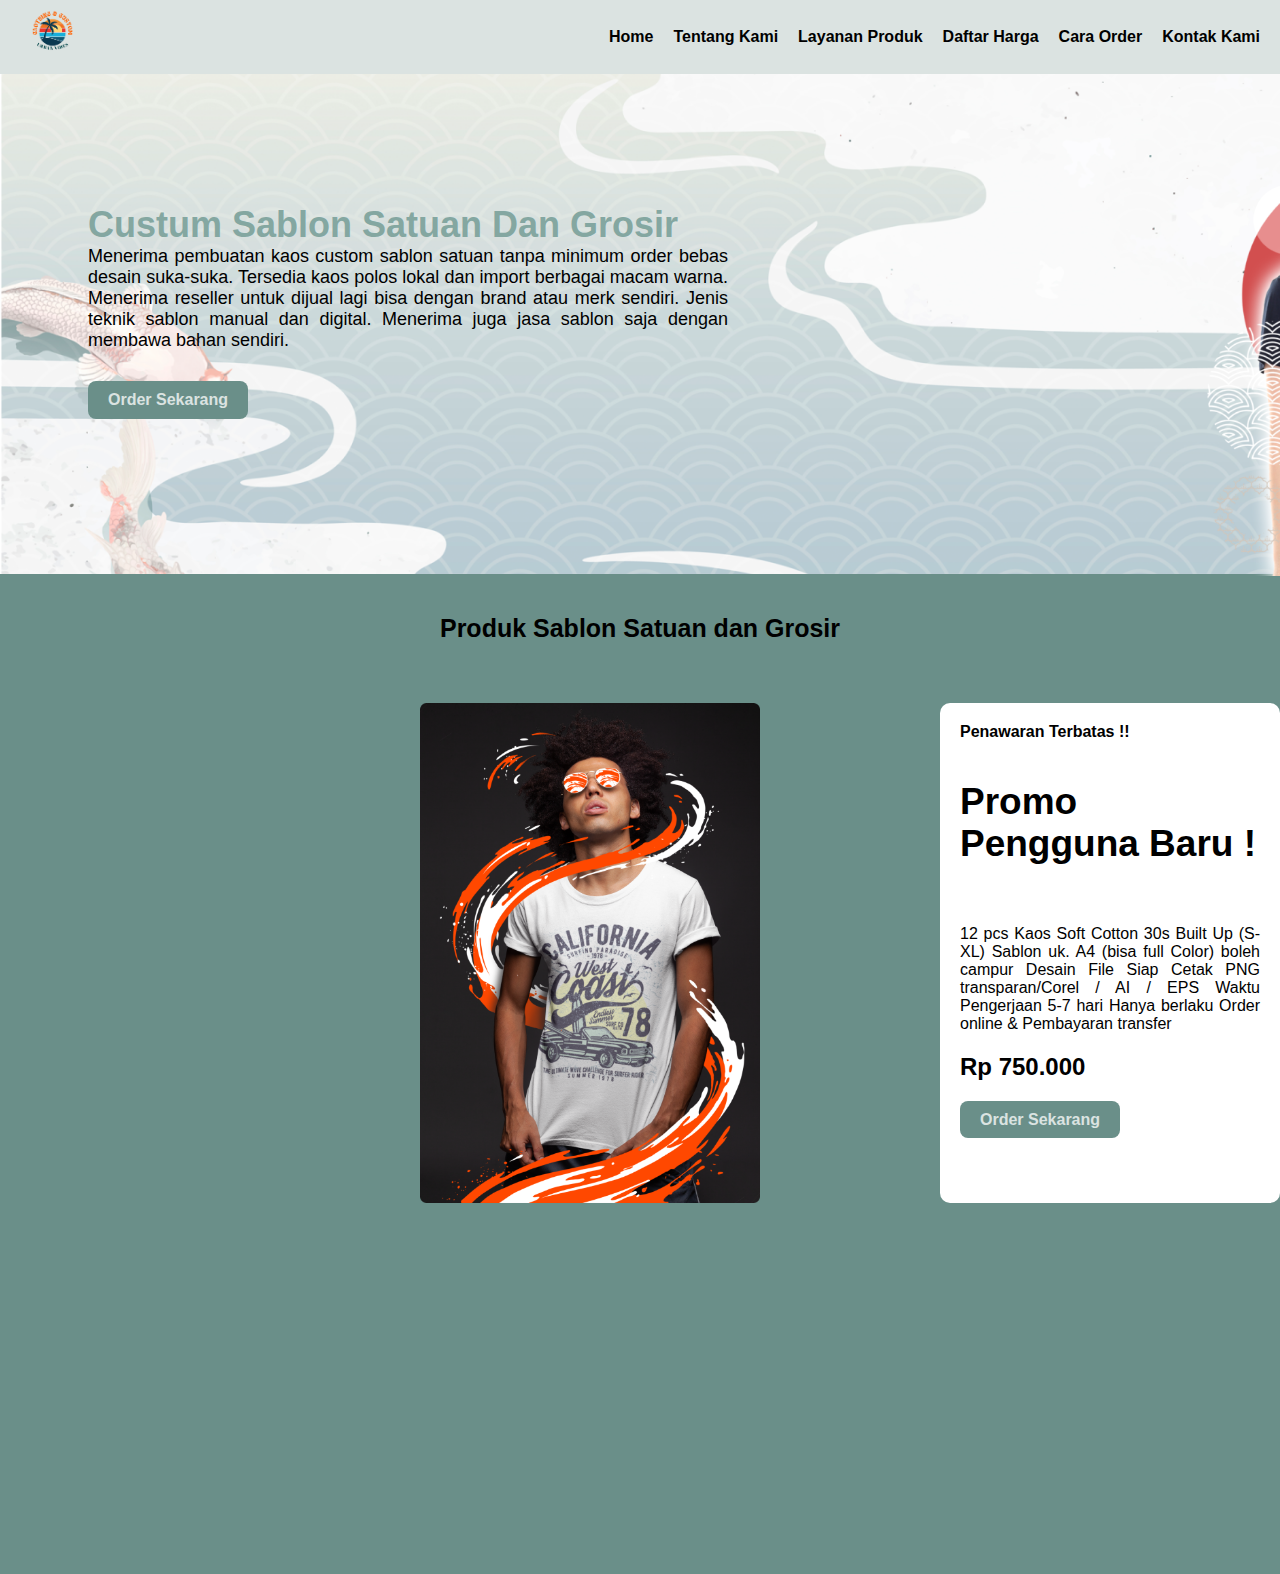
==== index.html @ a4e2845d "initial commit" ====
<!DOCTYPE html>
<html lang="en">
  <head>
    <meta charset="UTF-8" />
    <meta name="viewport" content="width=device-width, initial-scale=1.0" />
    <title>Tugas Dw</title>
    <link rel="stylesheet" href="CSS/style.css" />
  </head>
  <body>
    <header>
      <nav>
        <div class="logo">
          <a href="index.html"><img src="IMAGE/logo (3) 1.png" alt="Logo" /></a>
        </div>
        <ul>
          <li><a href="#">Home</a></li>
          <li><a href="HTML/aboutus.html">Tentang Kami</a></li>
          <li><a href="#">Layanan Produk</a></li>
          <li><a href="#">Daftar Harga</a></li>
          <li><a href="#">Cara Order</a></li>
          <li><a href="#">Kontak Kami</a></li>
        </ul>
      </nav>
    </header>
    <div class="main-content">
      <div class="head-content">
        <img src="IMAGE/tshirtjapan-1 1.png" alt="" />
        <h1>Custum Sablon Satuan Dan Grosir</h1>
        <p>
          Menerima pembuatan kaos custom sablon satuan tanpa minimum order bebas
          desain suka-suka. Tersedia kaos polos lokal dan import berbagai macam
          warna. Menerima reseller untuk dijual lagi bisa dengan brand atau merk
          sendiri. Jenis teknik sablon manual dan digital. Menerima juga jasa
          sablon saja dengan membawa bahan sendiri.
        </p>
        <a href="">Order Sekarang</a>
      </div>
      <div class="product-list">
        <h1>Produk Sablon Satuan dan Grosir</h1>
        <img
          src="IMAGE/t-shirt-mockup-of-a-man-with-dark-glasses-under-a-bright-light-22859 1.png"
          alt=""
        />
        <div class="product">
          <h4>Penawaran Terbatas !!</h4>
          <h1>Promo <br>Pengguna Baru !</h1>
          <p>
            12 pcs Kaos Soft Cotton 30s Built Up (S-XL) Sablon uk. A4 (bisa full
            Color) boleh campur Desain File Siap Cetak PNG transparan/Corel / AI
            / EPS Waktu Pengerjaan 5-7 hari Hanya berlaku Order online &
            Pembayaran transfer
          </p>
          <h2>Rp 750.000</h2>
          <a href="">Order Sekarang</a>
        </div>
      </div>
    </div>
  </body>
</html>
---- CSS/style.css ----
/* Reset default margin and padding */
* {
  margin: 0;
  padding: 0;
  box-sizing: border-box;
}

body {
  font-family: Arial, sans-serif;
}

header {
  background-color: #dbe3e1;
  color: white;
  padding: 10px 0;
}

nav {
  display: flex;
  justify-content: space-between;
  align-items: center;
  padding: 0 20px;
}

.logo img {
  height: 50px;
}

nav ul {
  list-style: none;
  display: flex;
}

nav ul li {
  margin-right: 20px;
}

nav ul li:last-child {
  margin-right: 0;
}

nav ul li a {
  text-decoration: none;
  color: black;
  font-weight: bold;
}

a:hover {
  text-decoration: underline;
}

.main-content {
  justify-content: space-around;
  align-items: center;
  flex-wrap: wrap;
  /* padding: 50px; */
}

.head-content {
  position: absolute;
  /* max-width: 500px;
  margin-right: 50px; */
  height: 500px;
  background-image: url("../IMAGE/bgjap\ 1.png");
  background-repeat: none;
  background-size: cover;
}

.head-content h1 {
  margin-left: 88px;
  margin-top: 130px;
  font-size: 36px;
  color: #84A7A1;
}

.head-content p {
  width: 50%;
  font-size: 18px;
  margin-left: 88px;
  margin-bottom: 30px;
  text-align: justify;
}

.head-content a {
  display: inline-block;
  padding: 10px 20px;
  margin-left: 88px;
  text-decoration: none;
  border-radius: 8px;
  font-weight: bold;
  color: #dbe3e1;
  background-color: #6a8f89;
}

.head-content img{
  margin-top: 42px;
  height: 460px;
  position: absolute;
  margin-left: 1200px;
  text-align: center;

}
.product-list{
  display: inline-block;
  width: 100%;
  padding: 40px;
  height: 1000px;
  margin-top: 500px;
  align-items: center;
  background-color: #6a8f89;
}

.product-list h1{
  position: relative;
  text-align: center;
  font-size: 25px;
  padding-bottom: 60px;
}

.product-list img {
  position: absolute;
  width: 340px;
  height: 500px;
  margin-left: 380px;
}

.product{
  position: relative;
  width: 340px;
  height: 500px;
  padding: 20px;
  margin-left: 900px;
  border-radius: 10PX;
  background-color: #FFFF;
}
.product h1{
  display: block;
  text-align: left;
  padding: 0px;
  font-size: 37px;
  margin-top: 40px;
  margin-bottom: 60px;
}

.product p{
  text-align: justify;
  margin-bottom: 20px;
}

.product h2{
  margin-bottom: 30px;
}

.product a{
  padding: 10px 20px;
  text-decoration: none;
  border-radius: 8px;
  font-weight: bold;
  color: #dbe3e1;
  background-color: #6a8f89;
}
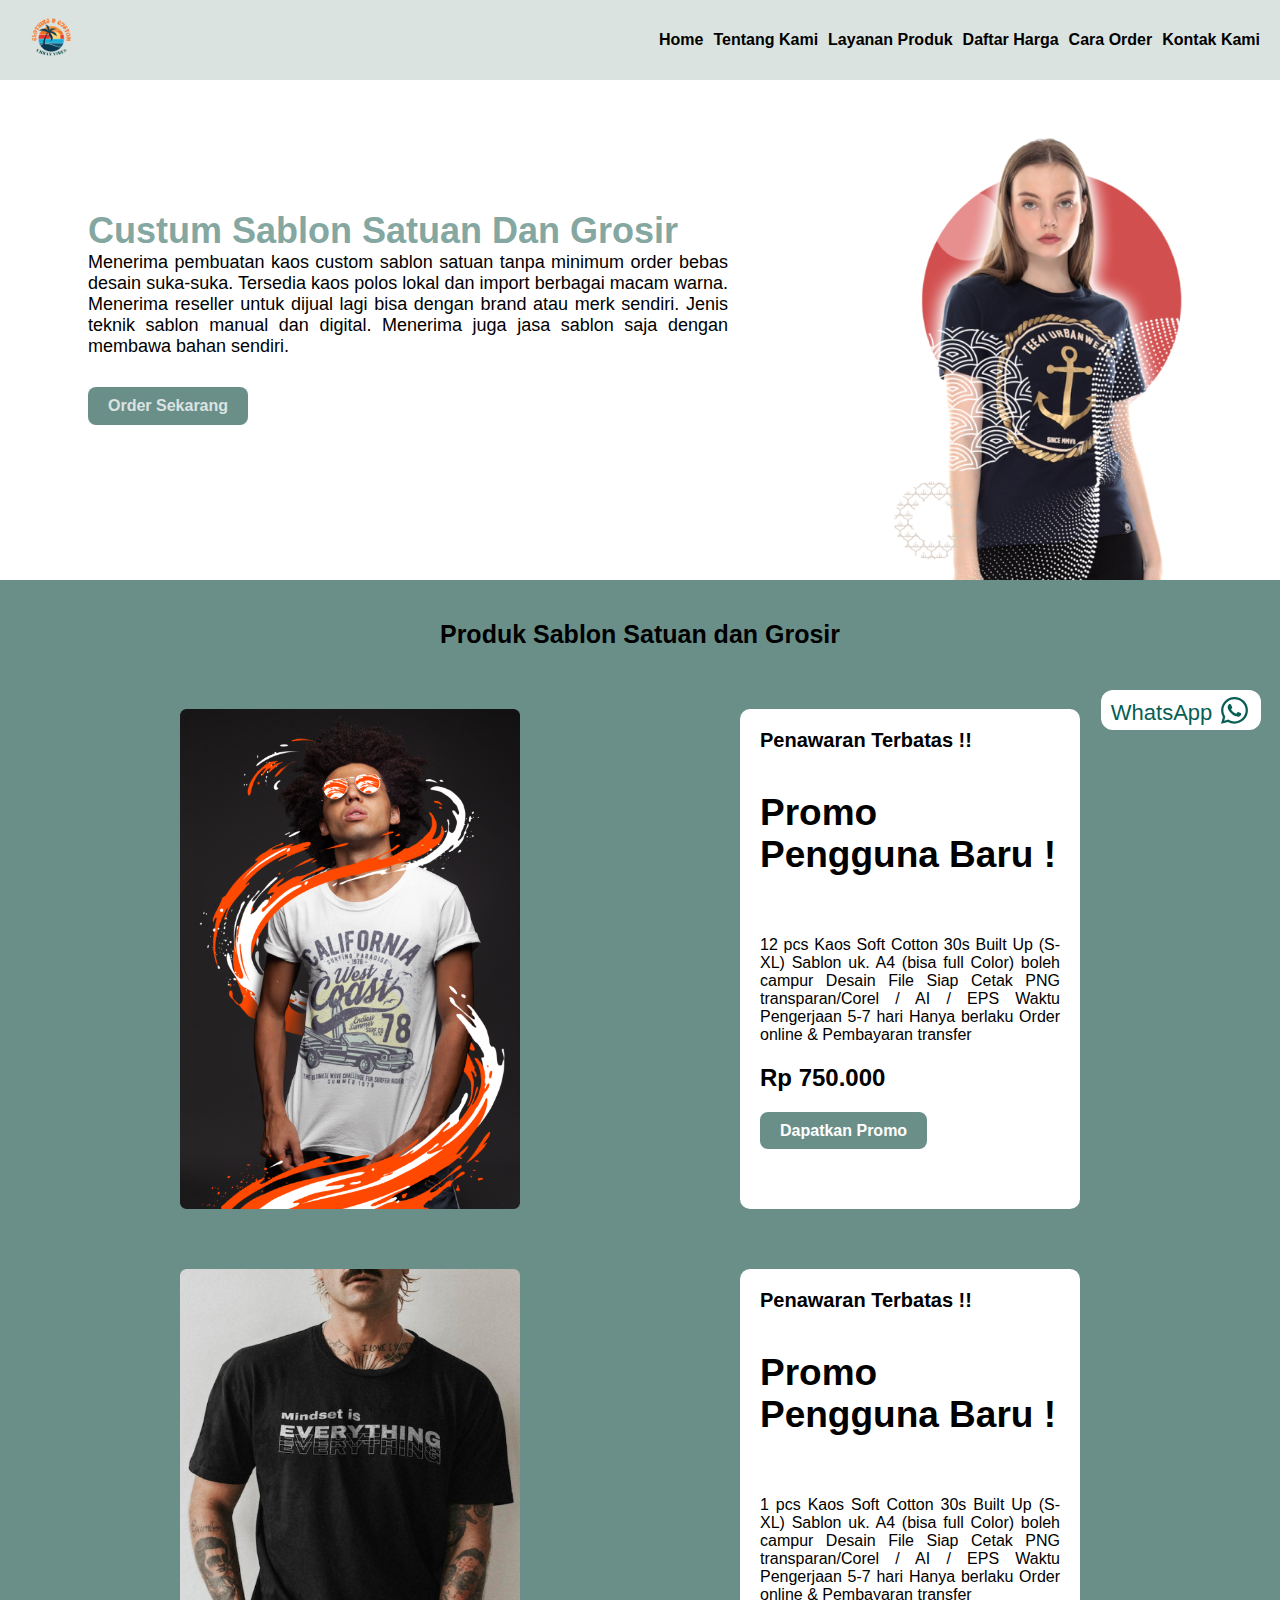
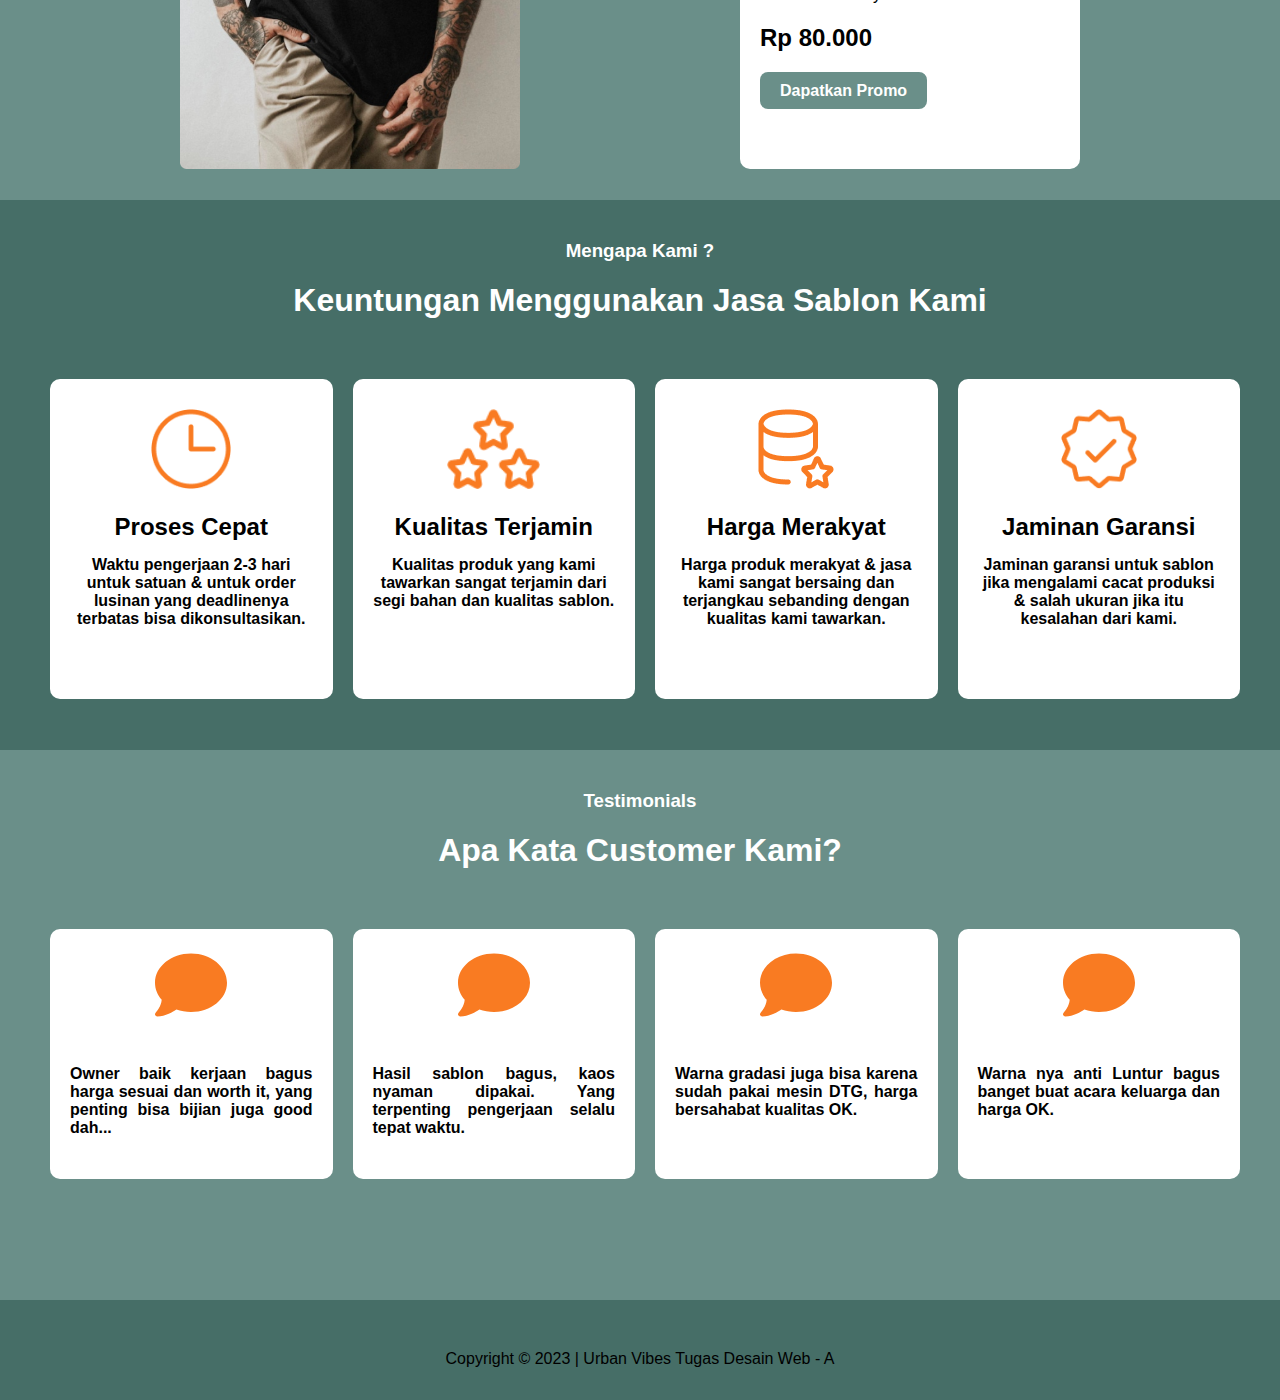
==== commit d4d72b08: "initial commit" ====
--- a/index.html
+++ b/index.html
@@ -5,16 +5,21 @@
     <meta name="viewport" content="width=device-width, initial-scale=1.0" />
     <title>Tugas Dw</title>
     <link rel="stylesheet" href="CSS/style.css" />
+    <link
+      rel="shortcut icon"
+      href="IMAGE/logo (3) 1.png"
+      type="image/x-icon"
+    />
   </head>
   <body>
     <header>
       <nav>
         <div class="logo">
-          <a href="index.html"><img src="IMAGE/logo (3) 1.png" alt="Logo" /></a>
+          <img src="IMAGE/logo_urban.png" alt="Logo" />
         </div>
         <ul>
           <li><a href="#">Home</a></li>
-          <li><a href="HTML/aboutus.html">Tentang Kami</a></li>
+          <li><a href="#">Tentang Kami</a></li>
           <li><a href="#">Layanan Produk</a></li>
           <li><a href="#">Daftar Harga</a></li>
           <li><a href="#">Cara Order</a></li>
@@ -35,6 +40,19 @@
         </p>
         <a href="">Order Sekarang</a>
       </div>
+      <div class="info-wa">
+        <a href="https://wa.me/62859106676607">WhatsApp</a
+        ><svg
+          xmlns="http://www.w3.org/2000/svg"
+          height="1.4em"
+          viewBox="0 0 448 512"
+        >
+          <!--! Font Awesome Free 6.4.2 by @fontawesome - https://fontawesome.com License - https://fontawesome.com/license (Commercial License) Copyright 2023 Fonticons, Inc. -->
+          <path
+            d="M380.9 97.1C339 55.1 283.2 32 223.9 32c-122.4 0-222 99.6-222 222 0 39.1 10.2 77.3 29.6 111L0 480l117.7-30.9c32.4 17.7 68.9 27 106.1 27h.1c122.3 0 224.1-99.6 224.1-222 0-59.3-25.2-115-67.1-157zm-157 341.6c-33.2 0-65.7-8.9-94-25.7l-6.7-4-69.8 18.3L72 359.2l-4.4-7c-18.5-29.4-28.2-63.3-28.2-98.2 0-101.7 82.8-184.5 184.6-184.5 49.3 0 95.6 19.2 130.4 54.1 34.8 34.9 56.2 81.2 56.1 130.5 0 101.8-84.9 184.6-186.6 184.6zm101.2-138.2c-5.5-2.8-32.8-16.2-37.9-18-5.1-1.9-8.8-2.8-12.5 2.8-3.7 5.6-14.3 18-17.6 21.8-3.2 3.7-6.5 4.2-12 1.4-32.6-16.3-54-29.1-75.5-66-5.7-9.8 5.7-9.1 16.3-30.3 1.8-3.7.9-6.9-.5-9.7-1.4-2.8-12.5-30.1-17.1-41.2-4.5-10.8-9.1-9.3-12.5-9.5-3.2-.2-6.9-.2-10.6-.2-3.7 0-9.7 1.4-14.8 6.9-5.1 5.6-19.4 19-19.4 46.3 0 27.3 19.9 53.7 22.6 57.4 2.8 3.7 39.1 59.7 94.8 83.8 35.2 15.2 49 16.5 66.6 13.9 10.7-1.6 32.8-13.4 37.4-26.4 4.6-13 4.6-24.1 3.2-26.4-1.3-2.5-5-3.9-10.5-6.6z"
+          />
+        </svg>
+      </div>
       <div class="product-list">
         <h1>Produk Sablon Satuan dan Grosir</h1>
         <img
@@ -43,7 +61,7 @@
         />
         <div class="product">
           <h4>Penawaran Terbatas !!</h4>
-          <h1>Promo <br>Pengguna Baru !</h1>
+          <h1>Promo <br />Pengguna Baru !</h1>
           <p>
             12 pcs Kaos Soft Cotton 30s Built Up (S-XL) Sablon uk. A4 (bisa full
             Color) boleh campur Desain File Siap Cetak PNG transparan/Corel / AI
@@ -51,9 +69,154 @@
             Pembayaran transfer
           </p>
           <h2>Rp 750.000</h2>
-          <a href="">Order Sekarang</a>
+          <a href="">Dapatkan Promo</a>
+        </div>
+        <img src="IMAGE/20230601170543_[fpdl 1.png" alt="" />
+        <div class="product">
+          <h4>Penawaran Terbatas !!</h4>
+          <h1>Promo <br />Pengguna Baru !</h1>
+          <p>
+            1 pcs Kaos Soft Cotton 30s Built Up (S-XL) Sablon uk. A4 (bisa full
+            Color) boleh campur Desain File Siap Cetak PNG transparan/Corel / AI
+            / EPS Waktu Pengerjaan 5-7 hari Hanya berlaku Order online &
+            Pembayaran transfer
+          </p>
+          <h2>Rp 80.000</h2>
+          <a href="">Dapatkan Promo</a>
         </div>
       </div>
     </div>
+    <div class="info-content">
+      <h3>Mengapa Kami ?</h3>
+      <h1>Keuntungan Menggunakan Jasa Sablon Kami</h1>
+      <div class="info-list">
+        <div class="info">
+          <img src="IMAGE/icon-waktu.png" alt="" />
+          <h2>Proses Cepat</h2>
+          <h4>
+            Waktu pengerjaan 2-3 hari untuk satuan & untuk order lusinan yang
+            deadlinenya terbatas bisa dikonsultasikan.
+          </h4>
+        </div>
+        <div class="info">
+          <img src="IMAGE/icon _three stars.png" alt="" />
+          <h2>Kualitas Terjamin</h2>
+          <h4>
+            Kualitas produk yang kami tawarkan sangat terjamin dari segi bahan
+            dan kualitas sablon.
+          </h4>
+        </div>
+        <div class="info">
+          <img src="IMAGE/icon _database star.png" alt="" />
+          <h2>Harga Merakyat</h2>
+          <h4>
+            Harga produk merakyat & jasa kami sangat bersaing dan terjangkau
+            sebanding dengan kualitas kami tawarkan.
+          </h4>
+        </div>
+        <div class="info">
+          <img src="IMAGE/icon _settings_profiles.png" alt="" />
+          <h2>Jaminan Garansi</h2>
+          <h4>
+            Jaminan garansi untuk sablon jika mengalami cacat produksi & salah
+            ukuran jika itu kesalahan dari kami.
+          </h4>
+        </div>
+      </div>
+    </div>
+    <div class="testi-content">
+      <h3>Testimonials</h3>
+      <h1>Apa Kata Customer Kami?</h1>
+      <div class="info-list">
+        <div class="testi">
+          <svg
+            xmlns="http://www.w3.org/2000/svg"
+            height="4.5em"
+            viewBox="0 0 512 512"
+          >
+            <!--! Font Awesome Free 6.4.2 by @fontawesome - https://fontawesome.com License - https://fontawesome.com/license (Commercial License) Copyright 2023 Fonticons, Inc. -->
+            <style>
+              svg {
+                fill: #f97b22;
+              }
+            </style>
+            <path
+              d="M512 240c0 114.9-114.6 208-256 208c-37.1 0-72.3-6.4-104.1-17.9c-11.9 8.7-31.3 20.6-54.3 30.6C73.6 471.1 44.7 480 16 480c-6.5 0-12.3-3.9-14.8-9.9c-2.5-6-1.1-12.8 3.4-17.4l0 0 0 0 0 0 0 0 .3-.3c.3-.3 .7-.7 1.3-1.4c1.1-1.2 2.8-3.1 4.9-5.7c4.1-5 9.6-12.4 15.2-21.6c10-16.6 19.5-38.4 21.4-62.9C17.7 326.8 0 285.1 0 240C0 125.1 114.6 32 256 32s256 93.1 256 208z"
+            />
+          </svg>
+
+          <h4>
+            Owner baik kerjaan bagus harga sesuai dan worth it, yang penting
+            bisa bijian juga good dah...
+          </h4>
+        </div>
+        <div class="testi">
+          <svg
+            xmlns="http://www.w3.org/2000/svg"
+            height="4.5em"
+            viewBox="0 0 512 512"
+          >
+            <!--! Font Awesome Free 6.4.2 by @fontawesome - https://fontawesome.com License - https://fontawesome.com/license (Commercial License) Copyright 2023 Fonticons, Inc. -->
+            <style>
+              svg {
+                fill: #f97b22;
+              }
+            </style>
+            <path
+              d="M512 240c0 114.9-114.6 208-256 208c-37.1 0-72.3-6.4-104.1-17.9c-11.9 8.7-31.3 20.6-54.3 30.6C73.6 471.1 44.7 480 16 480c-6.5 0-12.3-3.9-14.8-9.9c-2.5-6-1.1-12.8 3.4-17.4l0 0 0 0 0 0 0 0 .3-.3c.3-.3 .7-.7 1.3-1.4c1.1-1.2 2.8-3.1 4.9-5.7c4.1-5 9.6-12.4 15.2-21.6c10-16.6 19.5-38.4 21.4-62.9C17.7 326.8 0 285.1 0 240C0 125.1 114.6 32 256 32s256 93.1 256 208z"
+            />
+          </svg>
+
+          <h4>
+            Hasil sablon bagus, kaos nyaman dipakai. Yang terpenting pengerjaan
+            selalu tepat waktu.
+          </h4>
+        </div>
+        <div class="testi">
+          <svg
+            xmlns="http://www.w3.org/2000/svg"
+            height="4.5em"
+            viewBox="0 0 512 512"
+          >
+            <!--! Font Awesome Free 6.4.2 by @fontawesome - https://fontawesome.com License - https://fontawesome.com/license (Commercial License) Copyright 2023 Fonticons, Inc. -->
+            <style>
+              svg {
+                fill: #f97b22;
+              }
+            </style>
+            <path
+              d="M512 240c0 114.9-114.6 208-256 208c-37.1 0-72.3-6.4-104.1-17.9c-11.9 8.7-31.3 20.6-54.3 30.6C73.6 471.1 44.7 480 16 480c-6.5 0-12.3-3.9-14.8-9.9c-2.5-6-1.1-12.8 3.4-17.4l0 0 0 0 0 0 0 0 .3-.3c.3-.3 .7-.7 1.3-1.4c1.1-1.2 2.8-3.1 4.9-5.7c4.1-5 9.6-12.4 15.2-21.6c10-16.6 19.5-38.4 21.4-62.9C17.7 326.8 0 285.1 0 240C0 125.1 114.6 32 256 32s256 93.1 256 208z"
+            />
+          </svg>
+          <h4>
+            Warna gradasi juga bisa karena sudah pakai mesin DTG, harga
+            bersahabat kualitas OK.
+          </h4>
+        </div>
+        <div class="testi">
+          <svg
+            xmlns="http://www.w3.org/2000/svg"
+            height="4.5em"
+            viewBox="0 0 512 512"
+          >
+            <!--! Font Awesome Free 6.4.2 by @fontawesome - https://fontawesome.com License - https://fontawesome.com/license (Commercial License) Copyright 2023 Fonticons, Inc. -->
+            <style>
+              svg {
+                fill: #f97b22;
+              }
+            </style>
+            <path
+              d="M512 240c0 114.9-114.6 208-256 208c-37.1 0-72.3-6.4-104.1-17.9c-11.9 8.7-31.3 20.6-54.3 30.6C73.6 471.1 44.7 480 16 480c-6.5 0-12.3-3.9-14.8-9.9c-2.5-6-1.1-12.8 3.4-17.4l0 0 0 0 0 0 0 0 .3-.3c.3-.3 .7-.7 1.3-1.4c1.1-1.2 2.8-3.1 4.9-5.7c4.1-5 9.6-12.4 15.2-21.6c10-16.6 19.5-38.4 21.4-62.9C17.7 326.8 0 285.1 0 240C0 125.1 114.6 32 256 32s256 93.1 256 208z"
+            />
+          </svg>
+          <h4>
+            Warna nya anti Luntur bagus banget buat acara keluarga dan harga OK.
+          </h4>
+        </div>
+      </div>
+    </div>
+    <footer>
+      <p>Copyright &copy; 2023 | Urban Vibes Tugas Desain Web - A</p>
+    </footer>
   </body>
 </html>
--- a/CSS/style.css
+++ b/CSS/style.css
@@ -23,7 +23,7 @@
 }
 
 .logo img {
-  height: 50px;
+  height: 56px;
 }
 
 nav ul {
@@ -61,7 +61,7 @@
   /* max-width: 500px;
   margin-right: 50px; */
   height: 500px;
-  background-image: url("../IMAGE/bgjap\ 1.png");
+  background-image: url("bgjap\ 1.png");
   background-repeat: none;
   background-size: cover;
 }
@@ -70,7 +70,7 @@
   margin-left: 88px;
   margin-top: 130px;
   font-size: 36px;
-  color: #84A7A1;
+  color: #84a7a1;
 }
 
 .head-content p {
@@ -92,25 +92,24 @@
   background-color: #6a8f89;
 }
 
-.head-content img{
+.head-content img {
   margin-top: 42px;
   height: 460px;
   position: absolute;
   margin-left: 1200px;
   text-align: center;
-
-}
-.product-list{
-  display: inline-block;
+}
+.product-list {
+  position: absolute;
   width: 100%;
   padding: 40px;
-  height: 1000px;
+  height: 1220px;
   margin-top: 500px;
   align-items: center;
   background-color: #6a8f89;
 }
 
-.product-list h1{
+.product-list h1 {
   position: relative;
   text-align: center;
   font-size: 25px;
@@ -121,19 +120,21 @@
   position: absolute;
   width: 340px;
   height: 500px;
-  margin-left: 380px;
-}
-
-.product{
+  margin-left: 400px;
+  margin-bottom: 60px;
+}
+
+.product {
   position: relative;
   width: 340px;
   height: 500px;
   padding: 20px;
-  margin-left: 900px;
-  border-radius: 10PX;
-  background-color: #FFFF;
-}
-.product h1{
+  margin-left: 1060px;
+  margin-bottom: 60px;
+  border-radius: 10px;
+  background-color: #ffff;
+}
+.product h1 {
   display: block;
   text-align: left;
   padding: 0px;
@@ -142,20 +143,155 @@
   margin-bottom: 60px;
 }
 
-.product p{
+.product h4 {
+  font-size: 20px;
+  font-weight: bold;
+}
+
+.product p {
   text-align: justify;
   margin-bottom: 20px;
 }
 
-.product h2{
+.product h2 {
   margin-bottom: 30px;
 }
 
-.product a{
+.product a {
   padding: 10px 20px;
   text-decoration: none;
   border-radius: 8px;
   font-weight: bold;
-  color: #dbe3e1;
-  background-color: #6a8f89;
-}
+  color: #ffff;
+  background-color: #6a8f89;
+}
+
+.info-content {
+  position: relative;
+  margin-top: 1720px;
+  padding: 30px;
+  width: 100%;
+  height: 550px;
+  text-align: center;
+  background-color: #466e67;
+}
+
+.info-content h1,
+h3 {
+  padding: 10px;
+  color: #ffff;
+}
+
+.info-list {
+  position: relative;
+  display: flex;
+  margin-top: 40px;
+  margin-left: 280px;
+}
+
+.info {
+  width: 300px;
+  height: 320px;
+  background-color: #ffff;
+  border-radius: 10px;
+  margin: 10px;
+  padding: 20px;
+}
+
+.info img {
+  height: 100px;
+  padding: 10px;
+}
+
+.info h2 {
+  padding: 10px;
+  margin-bottom: 5px;
+}
+
+.testi-content h1,
+h3 {
+  padding: 10px;
+  color: #ffff;
+}
+
+.testi-content h4 {
+  margin-top: 40px;
+  text-align: justify;
+}
+
+.testi-content {
+  position: relative;
+  padding: 30px;
+  width: 100%;
+  height: 550px;
+  text-align: center;
+  background-color: #6a8f89;
+}
+
+.testi {
+  width: 300px;
+  height: 250px;
+  background-color: #ffff;
+  border-radius: 10px;
+  margin: 10px;
+  padding: 20px;
+}
+
+.info-wa {
+  width: 160px;
+  height: 40px;
+  background-color: #ffff;
+  position: fixed;
+  display: flex;
+  font-size: 22px;
+  padding: 5px;
+  border-radius: 12px;
+  z-index: 1;
+  margin-top: 800px;
+  margin-left: 90%;
+}
+
+.info-wa a {
+  margin: 5px;
+  text-decoration: none;
+  color: #075e54;
+}
+
+.info-wa svg {
+  margin-left: 4px;
+  fill: #075e54;
+}
+
+footer {
+  padding: 50px;
+  text-align: center;
+  height: 100px;
+  background-color: #466e67;
+}
+
+@media screen and (max-width: 1300px) {
+  .head-content img {
+    margin-left: 880px;
+  }
+
+  .product {
+    margin-left: 700px;
+  }
+
+  .product-list img {
+    margin-left: 140px;
+  }
+
+  nav ul li {
+    margin-right: 10px;
+  }
+
+  .info-list {
+    margin-left: 10px;
+  }
+
+  .info-wa {
+    margin-top: 610px;
+    margin-left: 86%;
+  }
+}
